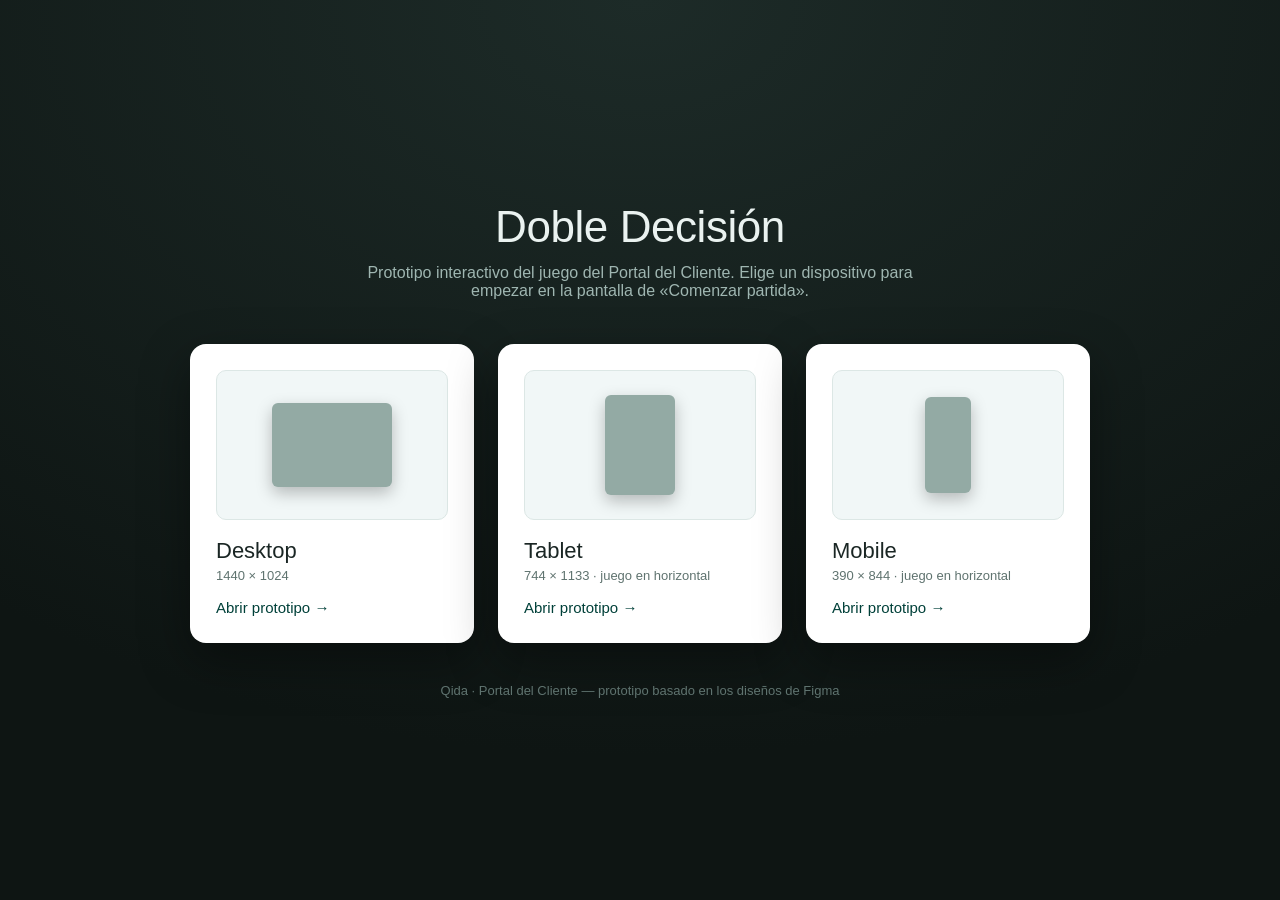
==== doble-decision-prototipo/index.html @ a62aa923 "Prototipo Doble Decisión (desktop/tablet/mobile) Prototipo interactivo del juego Doble Decisión en d" ====
<!doctype html>
<html lang="es">
<head>
<meta charset="utf-8">
<meta name="viewport" content="width=device-width, initial-scale=1">
<title>Doble Decisión · Prototipos</title>
<style>
  :root{--primary:#004039;--bg:#F1F7F7}
  *{box-sizing:border-box;margin:0;padding:0}
  body{font-family:"Aeonik","Inter","Helvetica Neue",Arial,sans-serif;background:radial-gradient(120% 120% at 50% 0%,#1d2b28,#0e1513 70%);color:#eaf2f0;min-height:100vh;display:flex;flex-direction:column;align-items:center;justify-content:center;padding:40px}
  h1{font-size:44px;font-weight:400;letter-spacing:-.01em}
  p.lead{margin-top:12px;color:#9fb6b1;font-size:16px;text-align:center;max-width:560px}
  .grid{display:grid;grid-template-columns:repeat(3,1fr);gap:24px;margin-top:44px;width:100%;max-width:900px}
  @media(max-width:760px){.grid{grid-template-columns:1fr}}
  a.card{display:block;text-decoration:none;background:#fff;color:#1a2624;border-radius:16px;padding:26px;transition:transform .15s ease,box-shadow .15s ease;box-shadow:0 18px 50px rgba(0,0,0,.4)}
  a.card:hover{transform:translateY(-6px);box-shadow:0 26px 60px rgba(0,0,0,.5)}
  .mock{height:150px;border-radius:10px;background:var(--bg);border:1px solid #dce7e5;display:flex;align-items:center;justify-content:center;margin-bottom:18px;overflow:hidden}
  .scr{background:#93aaa4;border-radius:6px;box-shadow:0 6px 16px rgba(0,0,0,.25)}
  .d1{width:120px;height:84px}.d2{width:70px;height:100px}.d3{width:46px;height:96px}
  .card h2{font-size:22px;font-weight:500}
  .card .dim{color:#5f736f;font-size:13px;margin-top:4px}
  .card .cta{margin-top:16px;display:inline-flex;color:var(--primary);font-weight:500;font-size:15px}
  footer{margin-top:40px;color:#5f736f;font-size:13px}
</style>
</head>
<body>
  <h1>Doble Decisión</h1>
  <p class="lead">Prototipo interactivo del juego del Portal del Cliente. Elige un dispositivo para empezar en la pantalla de «Comenzar partida».</p>
  <div class="grid">
    <a class="card" href="desktop.html"><div class="mock"><div class="scr d1"></div></div><h2>Desktop</h2><div class="dim">1440 × 1024</div><span class="cta">Abrir prototipo →</span></a>
    <a class="card" href="tablet.html"><div class="mock"><div class="scr d2"></div></div><h2>Tablet</h2><div class="dim">744 × 1133 · juego en horizontal</div><span class="cta">Abrir prototipo →</span></a>
    <a class="card" href="mobile.html"><div class="mock"><div class="scr d3"></div></div><h2>Mobile</h2><div class="dim">390 × 844 · juego en horizontal</div><span class="cta">Abrir prototipo →</span></a>
  </div>
  <footer>Qida · Portal del Cliente — prototipo basado en los diseños de Figma</footer>
</body>
</html>
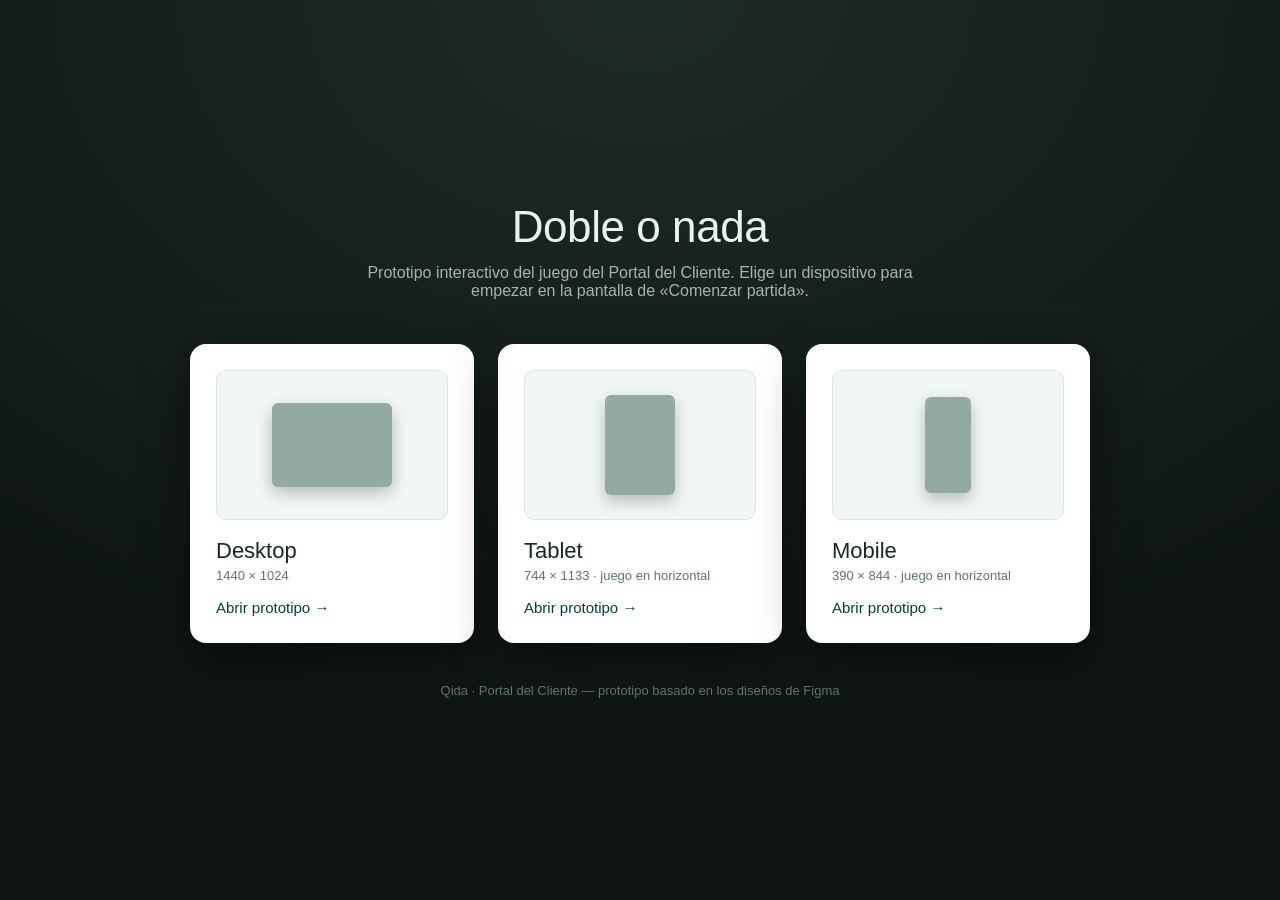
==== commit 68867978: "Renombra el juego a «Doble o nada» en todo el prototipo Co-Authored-By: Claude Opus 4.8 <noreply@ant" ====
--- a/doble-decision-prototipo/index.html
+++ b/doble-decision-prototipo/index.html
@@ -3,7 +3,7 @@
 <head>
 <meta charset="utf-8">
 <meta name="viewport" content="width=device-width, initial-scale=1">
-<title>Doble Decisión · Prototipos</title>
+<title>Doble o nada · Prototipos</title>
 <style>
   :root{--primary:#004039;--bg:#F1F7F7}
   *{box-sizing:border-box;margin:0;padding:0}
@@ -24,7 +24,7 @@
 </style>
 </head>
 <body>
-  <h1>Doble Decisión</h1>
+  <h1>Doble o nada</h1>
   <p class="lead">Prototipo interactivo del juego del Portal del Cliente. Elige un dispositivo para empezar en la pantalla de «Comenzar partida».</p>
   <div class="grid">
     <a class="card" href="desktop.html"><div class="mock"><div class="scr d1"></div></div><h2>Desktop</h2><div class="dim">1440 × 1024</div><span class="cta">Abrir prototipo →</span></a>
